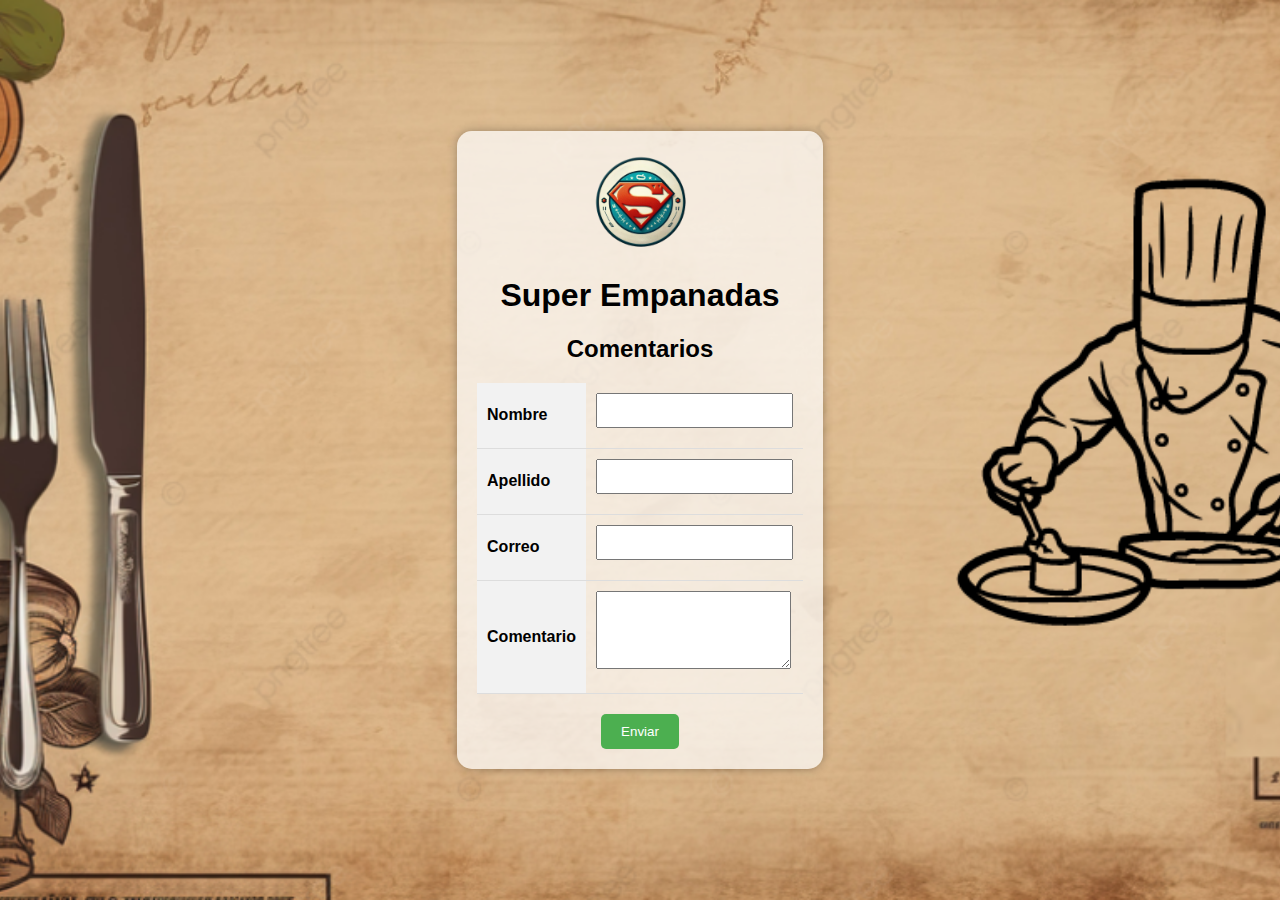
==== Contenido/Comentarios/index.html @ 7a83b23a "Add files via upload" ====
<!DOCTYPE html>
<html lang="es">
<head>
<meta charset="UTF-8">
<meta name="viewport" content="width=device-width, initial-scale=1.0">
<title>Comentarios</title>
<link rel="stylesheet" type="text/css" href="styles.css">
</head>
<body>

<div class="container">

        <a href="file:///C:/Users/USER/OneDrive/Escritorio/HTML%20RAIZ/Final/index.html">
            <img src="img/logo.png" class="logo" alt="">
        </a>

        <h1>Super Empanadas</h1>
    <h2 style="margin-bottom: 20px;">Comentarios</h2>
    <table>
        <tr>
            <th>Nombre</th>
            <td><input type="text" id="nombre"></td>
        </tr>
        <tr>
            <th>Apellido</th>
            <td><input type="text" id="apellido"></td>
        </tr>
        <tr>
            <th>Correo</th>
            <td><input type="text" id="correo"></td>
        </tr>
        <tr>
            <th>Comentario</th>
            <td><textarea id="comentario" rows="4"></textarea></td>
        </tr>
    </table>
    <button onclick="enviarComentario()">Enviar</button>
</div>


<script src="script.js"></script>
</body>
</html>
---- Contenido/Comentarios/styles.css ----
.back-to-top {
    position: fixed;
    bottom: 20px;
    right: 20px;
    background-color: #fff;
    color: #000000;
    padding: 10px 20px;
    border-radius: 5px;
    text-decoration: none;
}

body {
    margin: 0;
    padding: 0;
    font-family: Arial, sans-serif;
    background-image: url('img/3.png');
    background-size: cover;
    background-position: center;
    min-height: 100vh;
    display: flex;
    justify-content: center;
    align-items: center;
}

.container {
    background-color: rgba(255, 255, 255, 0.7);
    padding: 20px;
    border-radius: 15px;
    box-shadow: 0 0 10px rgba(0, 0, 0, 0.3);
    text-align: center;
}

table {
    width: 100%;
    border-collapse: collapse;
    margin-bottom: 20px;
}

th,
td {
    padding: 10px;
    text-align: left;
    border-bottom: 1px solid #ddd;
}

th {
    background-color: #f2f2f2;
}

input[type="text"],
textarea {
    width: calc(100% - 20px);
    padding: 8px;
    margin-bottom: 10px;
}

button {
    padding: 10px 20px;
    background-color: #4CAF50;
    color: white;
    border: none;
    cursor: pointer;
    border-radius: 5px;
}

button:hover {
    background-color: #45a049;
}

.logo {
    width: 100px;
    height: auto;
}
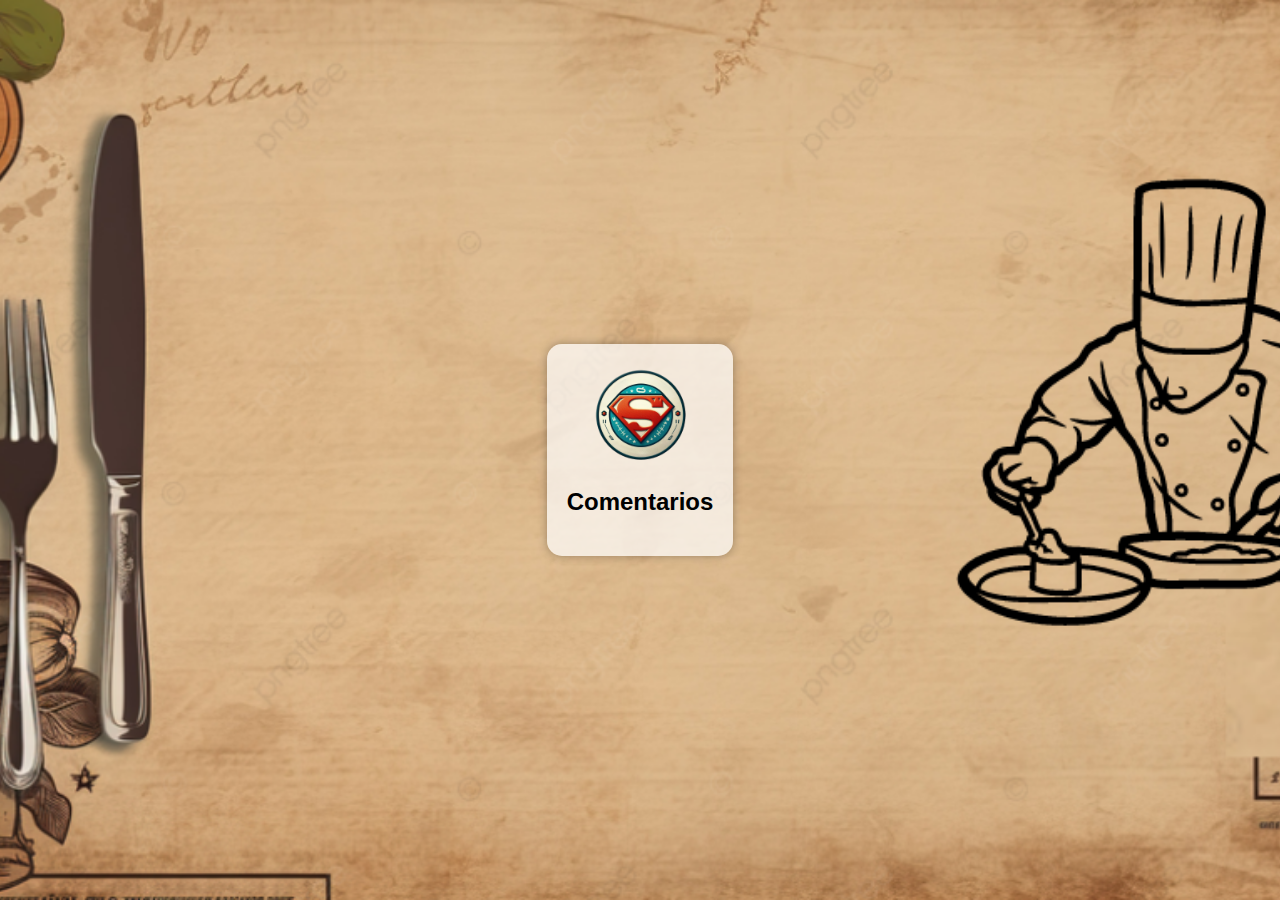
==== commit 69ed83c4: "Update index.html" ====
--- a/Contenido/Comentarios/index.html
+++ b/Contenido/Comentarios/index.html
@@ -14,27 +14,31 @@
             <img src="img/logo.png" class="logo" alt="">
         </a>
 
-        <h1>Super Empanadas</h1>
-    <h2 style="margin-bottom: 20px;">Comentarios</h2>
-    <table>
-        <tr>
-            <th>Nombre</th>
-            <td><input type="text" id="nombre"></td>
-        </tr>
-        <tr>
-            <th>Apellido</th>
-            <td><input type="text" id="apellido"></td>
-        </tr>
-        <tr>
-            <th>Correo</th>
-            <td><input type="text" id="correo"></td>
-        </tr>
-        <tr>
-            <th>Comentario</th>
-            <td><textarea id="comentario" rows="4"></textarea></td>
-        </tr>
-    </table>
-    <button onclick="enviarComentario()">Enviar</button>
+         <!-- Sección de Comentarios -->
+        <div id="comentarios">
+            <h2 style="text-align: center;">Comentarios</h2>
+            <div id="disqus_thread"></div>
+            <script>
+                /**
+                *  RECOMMENDED CONFIGURATION VARIABLES: EDIT AND UNCOMMENT THE SECTION BELOW TO INSERT DYNAMIC VALUES FROM YOUR PLATFORM OR CMS.
+                *  LEARN WHY DEFINING THESE VARIABLES IS IMPORTANT: https://disqus.com/admin/universalcode/#configuration-variables
+                */
+                /*
+                var disqus_config = function () {
+                this.page.url = PAGE_URL;  // Replace PAGE_URL with your page's canonical URL variable
+                this.page.identifier = PAGE_IDENTIFIER; // Replace PAGE_IDENTIFIER with your page's unique identifier variable
+                };
+                */
+                (function() { // DON'T EDIT BELOW THIS LINE
+                var d = document, s = d.createElement('script');
+                s.src = 'https://restaurante-4.disqus.com/embed.js';
+                s.setAttribute('data-timestamp', +new Date());
+                (d.head || d.body).appendChild(s);
+                })();
+            </script>
+            <noscript>Please enable JavaScript to view the <a href="https://disqus.com/?ref_noscript">comments powered by Disqus.</a></noscript>
+        </div>
+        <!-- Fin de Sección de Comentarios -->
 </div>
 
 
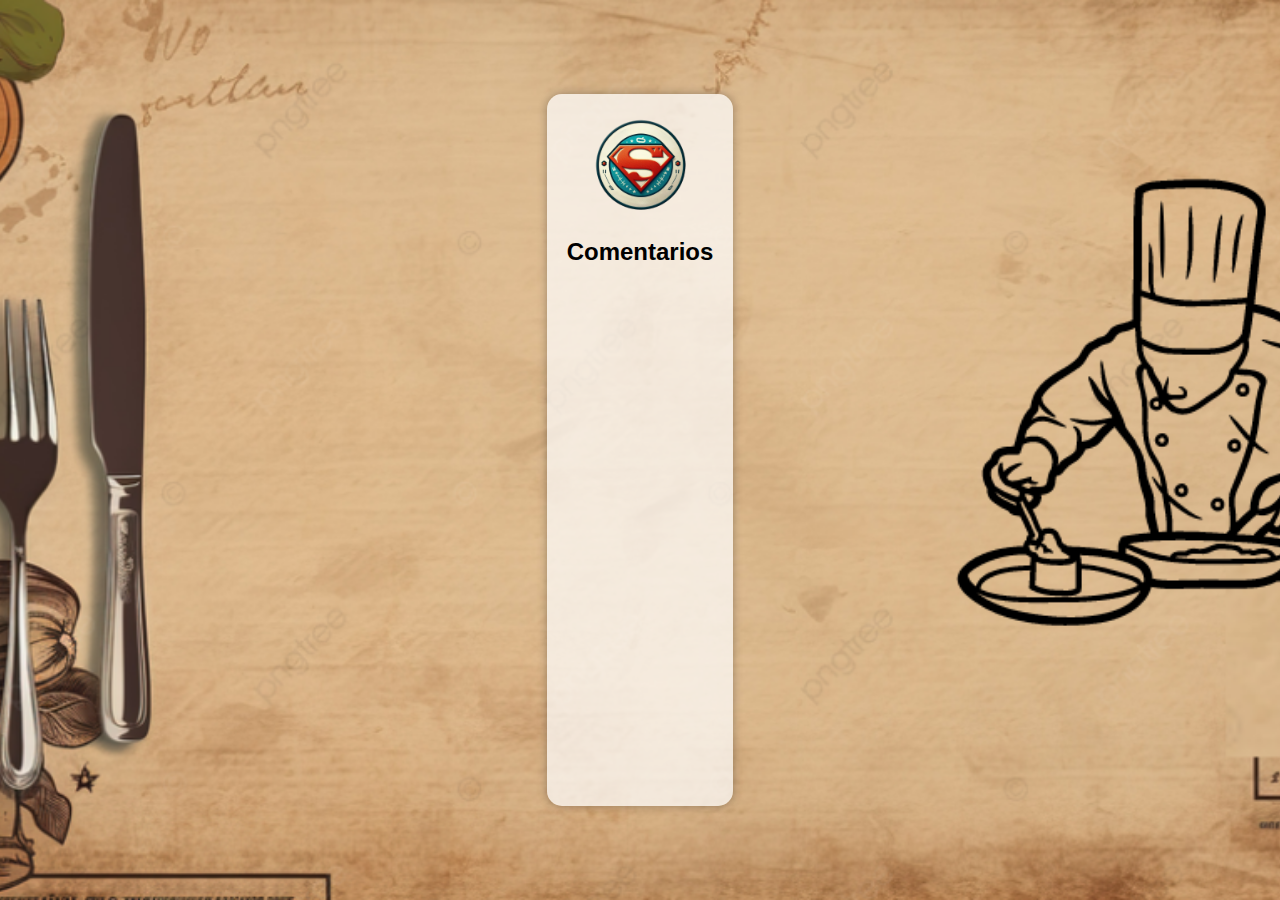
==== commit 7effa321: "Update index.html" ====
--- a/Contenido/Comentarios/index.html
+++ b/Contenido/Comentarios/index.html
@@ -7,7 +7,14 @@
 <link rel="stylesheet" type="text/css" href="styles.css">
 </head>
 <body>
-
+<style>
+        /* Estilos para modificar el tamaño de la sección de comentarios */
+        #disqus_thread {
+            width: 80%; /* Ajusta el ancho aquí, por ejemplo 80% o en píxeles (px) */
+            height: 500px; /* Ajusta la altura aquí */
+            margin: 0 auto; /* Centra el contenedor horizontalmente */
+        }
+</style>
 <div class="container">
 
         <a href="file:///C:/Users/USER/OneDrive/Escritorio/HTML%20RAIZ/Final/index.html">
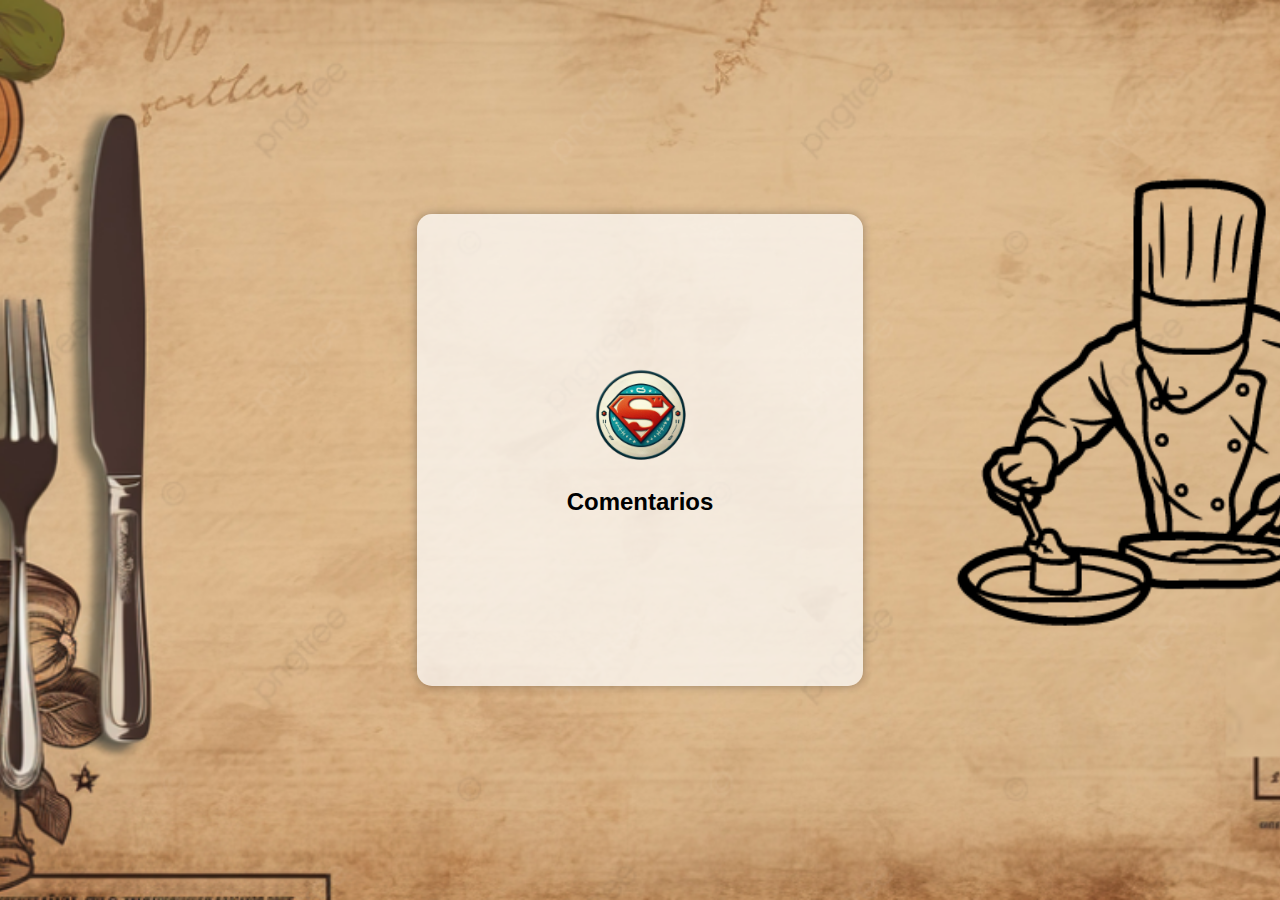
==== commit b01650b3: "Update index.html" ====
--- a/Contenido/Comentarios/index.html
+++ b/Contenido/Comentarios/index.html
@@ -7,14 +7,7 @@
 <link rel="stylesheet" type="text/css" href="styles.css">
 </head>
 <body>
-<style>
-        /* Estilos para modificar el tamaño de la sección de comentarios */
-        #disqus_thread {
-            width: 80%; /* Ajusta el ancho aquí, por ejemplo 80% o en píxeles (px) */
-            height: 500px; /* Ajusta la altura aquí */
-            margin: 0 auto; /* Centra el contenedor horizontalmente */
-        }
-</style>
+
 <div class="container">
 
         <a href="file:///C:/Users/USER/OneDrive/Escritorio/HTML%20RAIZ/Final/index.html">
@@ -46,6 +39,7 @@
             <noscript>Please enable JavaScript to view the <a href="https://disqus.com/?ref_noscript">comments powered by Disqus.</a></noscript>
         </div>
         <!-- Fin de Sección de Comentarios -->
+        
 </div>
 
 
--- a/Contenido/Comentarios/styles.css
+++ b/Contenido/Comentarios/styles.css
@@ -25,7 +25,7 @@
 
 .container {
     background-color: rgba(255, 255, 255, 0.7);
-    padding: 20px;
+    padding: 150px;
     border-radius: 15px;
     box-shadow: 0 0 10px rgba(0, 0, 0, 0.3);
     text-align: center;
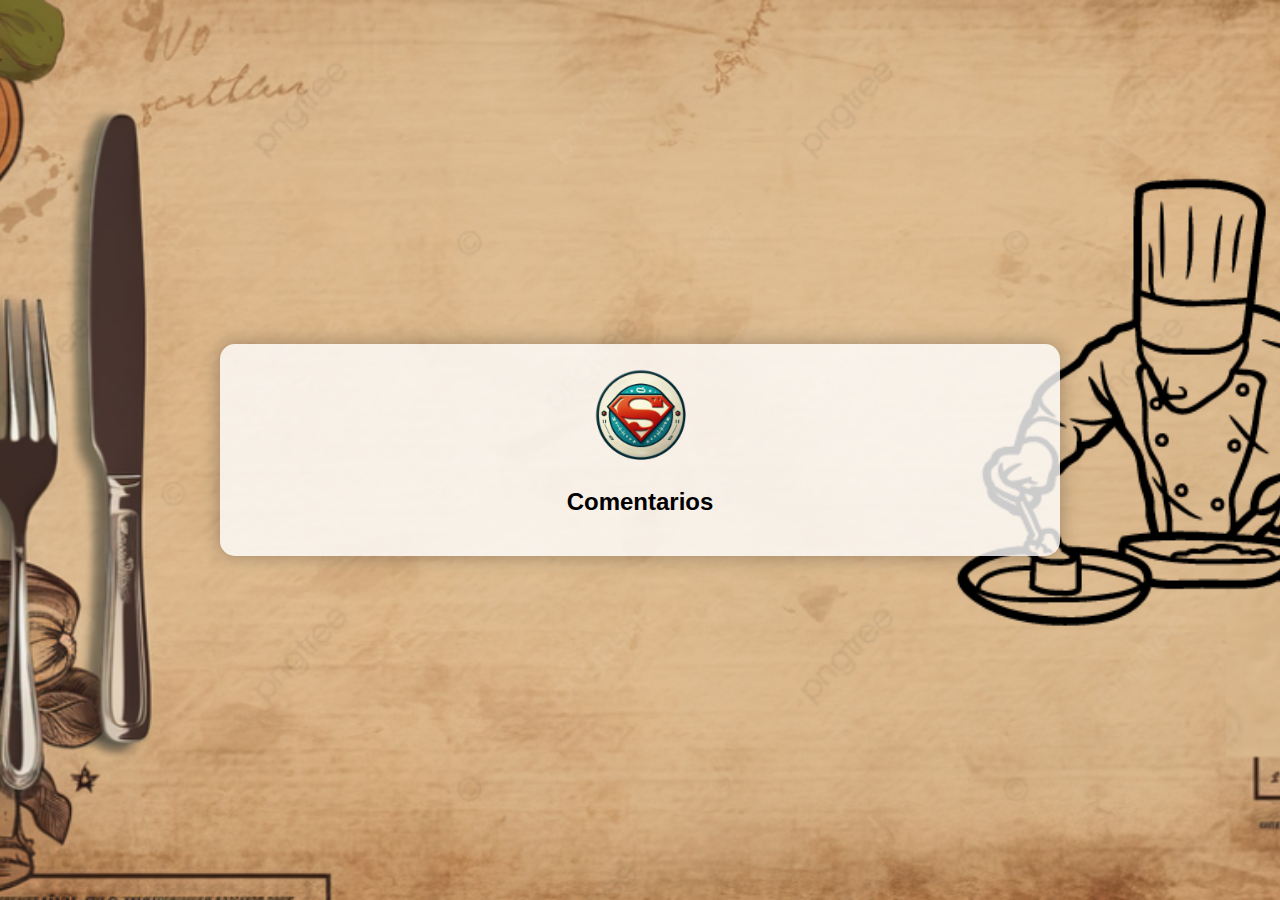
==== commit 4f9ae94c: "Update index.html" ====
--- a/Contenido/Comentarios/index.html
+++ b/Contenido/Comentarios/index.html
@@ -10,7 +10,7 @@
 
 <div class="container">
 
-        <a href="file:///C:/Users/USER/OneDrive/Escritorio/HTML%20RAIZ/Final/index.html">
+        <a href="https://angelcmartinez.github.io/adelanto1/">
             <img src="img/logo.png" class="logo" alt="">
         </a>
 
--- a/Contenido/Comentarios/styles.css
+++ b/Contenido/Comentarios/styles.css
@@ -24,11 +24,14 @@
 }
 
 .container {
-    background-color: rgba(255, 255, 255, 0.7);
-    padding: 150px;
-    border-radius: 15px;
-    box-shadow: 0 0 10px rgba(0, 0, 0, 0.3);
+    width: 90%; /* Aumenta el ancho al 90% del ancho de la pantalla */
+    max-width: 800px; /* Aumenta el ancho máximo a 800px para pantallas grandes */
+    background-color: rgba(255, 255, 255, 0.8); /* Ajusta la transparencia y color */
+    padding: 20px; /* Aumenta el padding para un mejor espaciado */
+    border-radius: 15px; /* Esquinas redondeadas */
+    box-shadow: 0 0 20px rgba(0, 0, 0, 0.3); /* Ajusta la sombra para mayor profundidad */
     text-align: center;
+    margin: 20px; /* Agrega un margen si deseas más espacio alrededor */
 }
 
 table {
